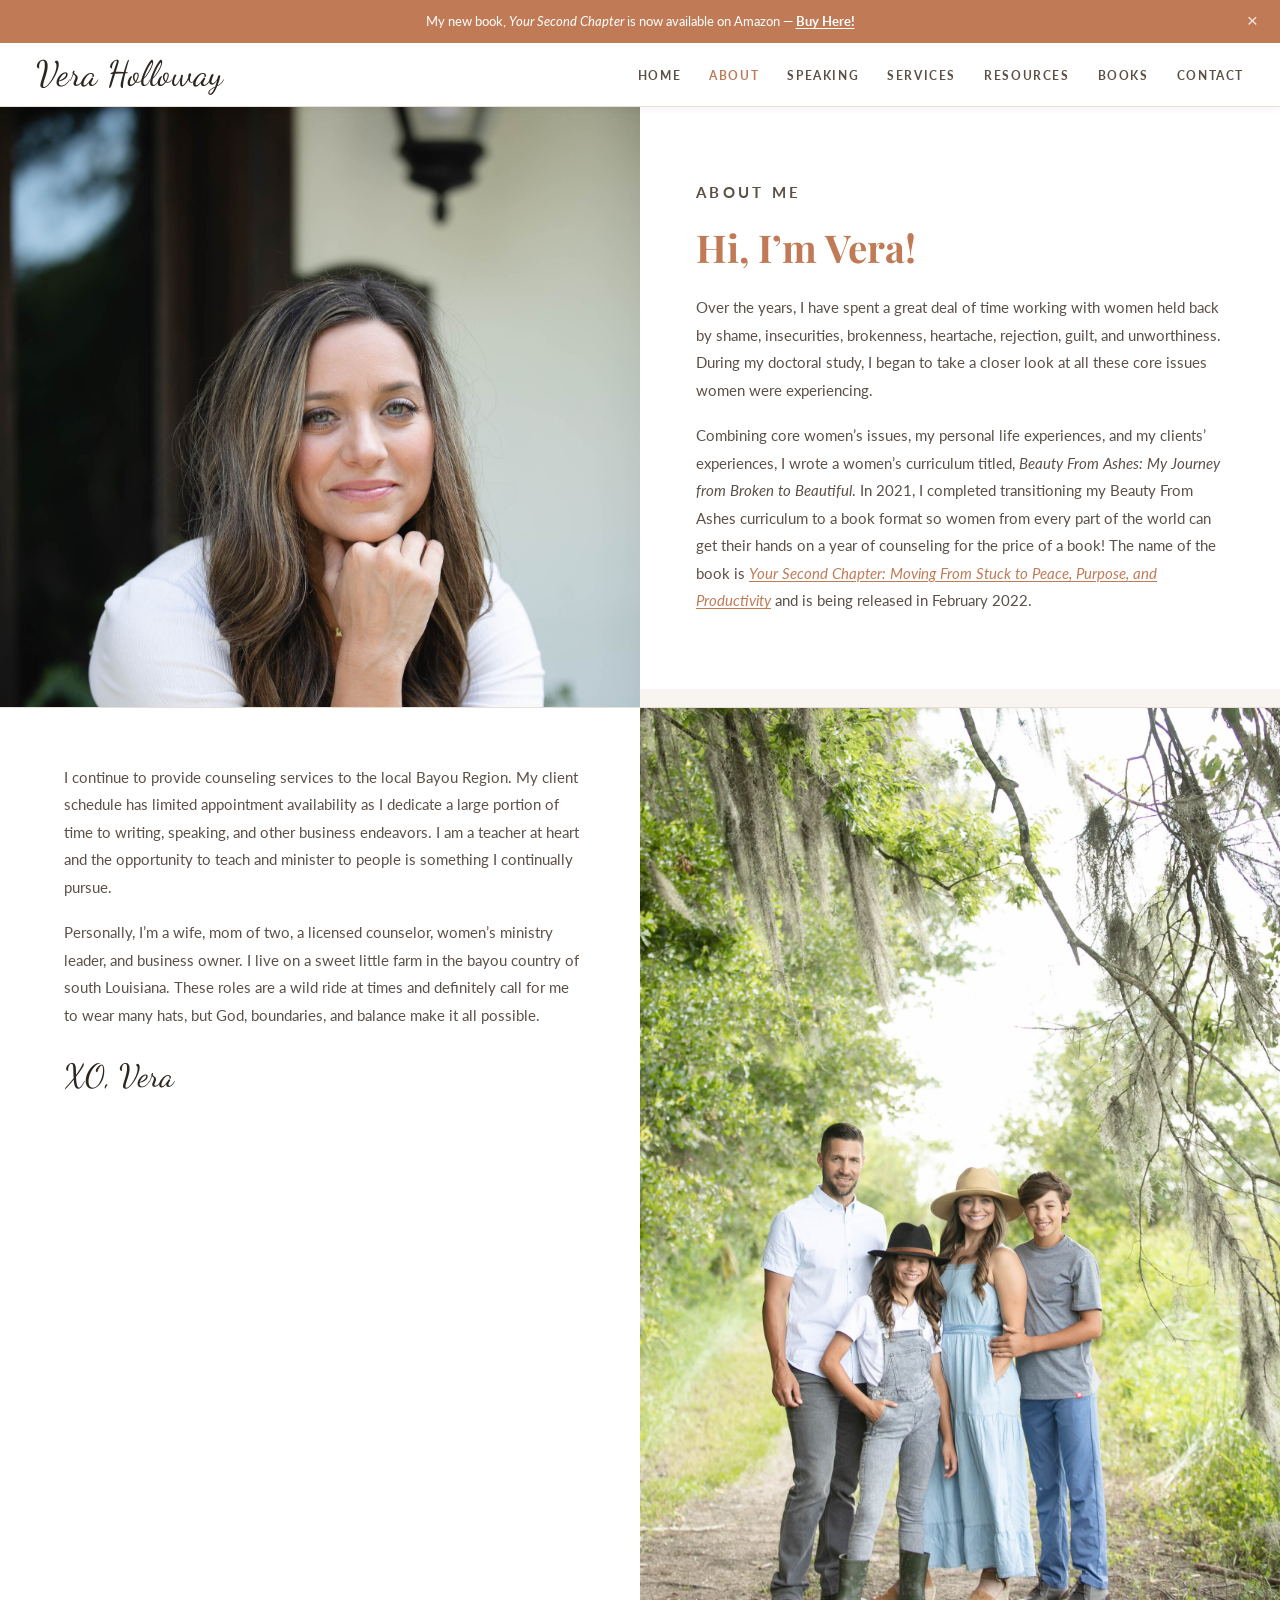
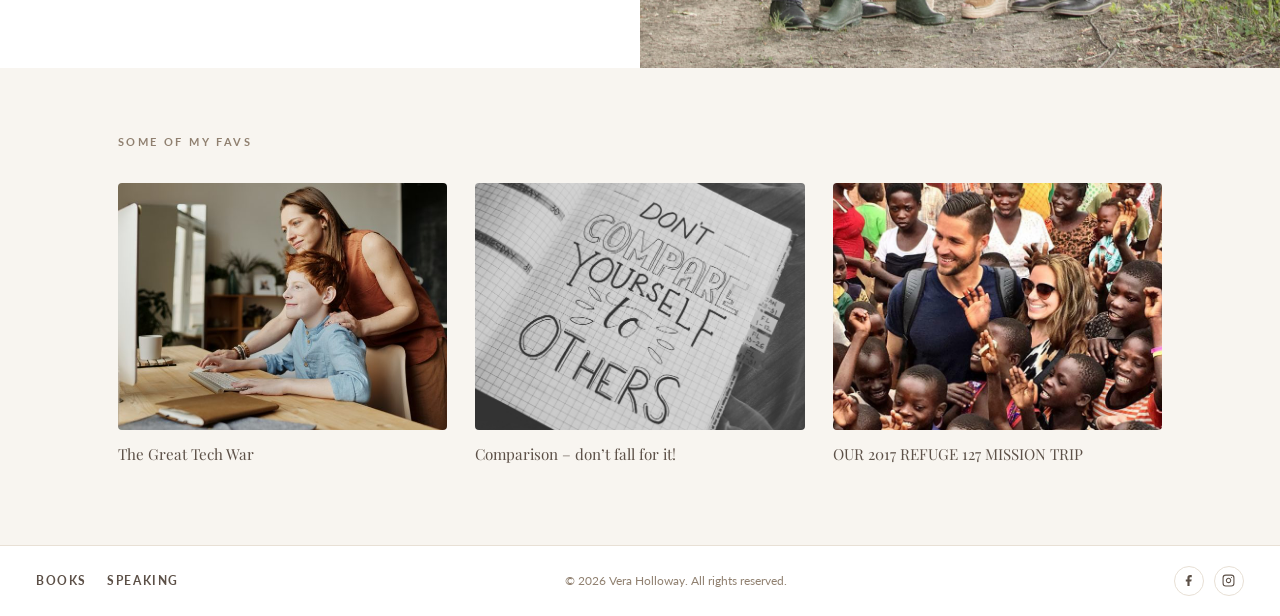
==== about.html @ 4ef3ebad "Build About page with bio sections and blog favs Co-Authored-By: Claude Sonnet 4.6 <noreply@anthropi" ====
<!DOCTYPE html>
<html lang="en">
<head>
  <meta charset="UTF-8" />
  <meta name="viewport" content="width=device-width, initial-scale=1.0" />
  <title>About — Vera Holloway</title>
  <meta name="description" content="Learn more about Vera Holloway — licensed counselor, author, speaker, and women's ministry leader based in south Louisiana." />
  <link rel="stylesheet" href="css/style.css" />
  <link rel="stylesheet" href="css/about.css" />
  <link rel="preconnect" href="https://fonts.googleapis.com" />
  <link rel="preconnect" href="https://fonts.gstatic.com" crossorigin />
  <link href="https://fonts.googleapis.com/css2?family=Dancing+Script:wght@400;700&family=Playfair+Display:ital,wght@0,400;0,700;1,400&family=Lato:wght@300;400;700&display=swap" rel="stylesheet" />
  <script defer src="/_vercel/insights/script.js"></script>
</head>
<body>

  <!-- ANNOUNCEMENT BANNER -->
  <div class="announcement-bar" id="announcementBar">
    <p>My new book, <em>Your Second Chapter</em> is now available on Amazon &mdash; <a href="https://www.amazon.com/dp/B0GM21QV7R" target="_blank" rel="noopener noreferrer">Buy Here!</a></p>
    <button class="announcement-bar__close" id="closeBar" aria-label="Close announcement">&times;</button>
  </div>

  <!-- NAV -->
  <nav class="nav" id="nav">
    <a href="index.html" class="nav__logo">Vera Holloway</a>
    <button class="nav__toggle" id="navToggle" aria-label="Toggle menu" aria-expanded="false">
      <span></span><span></span><span></span>
    </button>
    <ul class="nav__links" id="navLinks">
      <li><a href="index.html" class="nav__link">Home</a></li>
      <li><a href="about.html" class="nav__link active">About</a></li>
      <li><a href="speaking.html" class="nav__link">Speaking</a></li>
      <li><a href="services.html" class="nav__link">Services</a></li>
      <li><a href="resources.html" class="nav__link">Resources</a></li>
      <li><a href="books.html" class="nav__link">Books</a></li>
      <li><a href="contact.html" class="nav__link">Contact</a></li>
    </ul>
  </nav>

  <!-- TOP SECTION: large photo + bio intro -->
  <section class="about-top">
    <div class="about-top__photo reveal">
      <img src="images/aboutvera.jpg" alt="Vera Holloway" />
    </div>
    <div class="about-top__text reveal" style="transition-delay:0.1s;">
      <p class="about-top__label">About Me</p>
      <h1 class="about-top__heading">Hi, I&rsquo;m Vera!</h1>
      <p>Over the years, I have spent a great deal of time working with women held back by shame, insecurities, brokenness, heartache, rejection, guilt, and unworthiness. During my doctoral study, I began to take a closer look at all these core issues women were experiencing.</p>
      <p>Combining core women&rsquo;s issues, my personal life experiences, and my clients&rsquo; experiences, I wrote a women&rsquo;s curriculum titled, <em>Beauty From Ashes: My Journey from Broken to Beautiful</em>. In 2021, I completed transitioning my Beauty From Ashes curriculum to a book format so women from every part of the world can get their hands on a year of counseling for the price of a book! The name of the book is <a href="https://www.amazon.com/dp/B0GM21QV7R" target="_blank" rel="noopener noreferrer"><em>Your Second Chapter: Moving From Stuck to Peace, Purpose, and Productivity</em></a> and is being released in February 2022.</p>
    </div>
  </section>

  <!-- MIDDLE SECTION: continuation text + family photo -->
  <section class="about-mid">
    <div class="about-mid__text reveal">
      <p>I continue to provide counseling services to the local Bayou Region. My client schedule has limited appointment availability as I dedicate a large portion of time to writing, speaking, and other business endeavors. I am a teacher at heart and the opportunity to teach and minister to people is something I continually pursue.</p>
      <p>Personally, I&rsquo;m a wife, mom of two, a licensed counselor, women&rsquo;s ministry leader, and business owner. I live on a sweet little farm in the bayou country of south Louisiana. These roles are a wild ride at times and definitely call for me to wear many hats, but God, boundaries, and balance make it all possible.</p>
      <p class="about-mid__signoff">XO, Vera</p>
    </div>
    <div class="about-mid__photo reveal" style="transition-delay:0.1s;">
      <img src="images/family.jpg" alt="Vera Holloway and family" />
    </div>
  </section>

  <!-- SOME OF MY FAVS -->
  <section class="about-favs">
    <div class="container">
      <p class="about-favs__label">Some of My Favs</p>
      <div class="about-favs__grid">

        <a href="blog/the-great-tech-war.html" class="about-favs__card reveal">
          <div class="about-favs__img">
            <img src="images/blogfeature.jpg" alt="The Great Tech War" />
          </div>
          <p class="about-favs__title">The Great Tech War</p>
        </a>

        <a href="blog/comparison-dont-fall-for-it.html" class="about-favs__card reveal" style="transition-delay:0.1s;">
          <div class="about-favs__img">
            <img src="images/Comparison.jpg" alt="Comparison — don't fall for it!" />
          </div>
          <p class="about-favs__title">Comparison &ndash; don&rsquo;t fall for it!</p>
        </a>

        <a href="blog/refuge-127-mission-trip.html" class="about-favs__card reveal" style="transition-delay:0.2s;">
          <div class="about-favs__img">
            <img src="images/Refuge.jpg" alt="OUR 2017 REFUGE 127 MISSION TRIP" />
          </div>
          <p class="about-favs__title">OUR 2017 REFUGE 127 MISSION TRIP</p>
        </a>

      </div>
    </div>
  </section>

  <!-- FOOTER -->
  <footer class="footer">
    <div class="footer__links">
      <a href="books.html" class="footer__link">Books</a>
      <a href="speaking.html" class="footer__link">Speaking</a>
    </div>
    <p class="footer__center">&copy; 2026 Vera Holloway. All rights reserved.</p>
    <div class="footer__socials">
      <a href="https://www.facebook.com/vera.grabertholloway" target="_blank" rel="noopener noreferrer" class="footer__social" aria-label="Facebook">
        <svg width="13" height="13" viewBox="0 0 24 24" fill="currentColor"><path d="M18 2h-3a5 5 0 0 0-5 5v3H7v4h3v8h4v-8h3l1-4h-4V7a1 1 0 0 1 1-1h3z"/></svg>
      </a>
      <a href="https://www.instagram.com/veraholloway" target="_blank" rel="noopener noreferrer" class="footer__social" aria-label="Instagram">
        <svg width="13" height="13" viewBox="0 0 24 24" fill="none" stroke="currentColor" stroke-width="2" stroke-linecap="round" stroke-linejoin="round"><rect x="2" y="2" width="20" height="20" rx="5" ry="5"/><path d="M16 11.37A4 4 0 1 1 12.63 8 4 4 0 0 1 16 11.37z"/><line x1="17.5" y1="6.5" x2="17.51" y2="6.5"/></svg>
      </a>
    </div>
  </footer>

  <script src="js/main.js"></script>
</body>
</html>
---- css/style.css ----
/* =============================================
   VERA HOLLOWAY — Stylesheet
   ============================================= */

*, *::before, *::after { box-sizing: border-box; margin: 0; padding: 0; }

:root {
  --terracotta:      #c07b56;
  --terracotta-dark: #a5603d;
  --terracotta-light:#d4956f;
  --sage:            #7a9e8a;
  --sage-dark:       #5c8470;
  --sage-light:      #9cb8a8;
  --sage-bg:         #8aaf9d;
  --cream:           #f8f5f0;
  --cream-mid:       #f2ede6;
  --cream-deep:      #e8e0d5;
  --white:           #ffffff;
  --text:            #2d2620;
  --text-mid:        #5c5047;
  --text-light:      #908070;
  --font-script:     'Dancing Script', cursive;
  --font-serif:      'Playfair Display', Georgia, serif;
  --font-sans:       'Lato', system-ui, sans-serif;
  --ease-out:        cubic-bezier(0.16, 1, 0.3, 1);
}

html { scroll-behavior: smooth; font-size: 16px; }

body {
  background: var(--cream);
  color: var(--text);
  font-family: var(--font-sans);
  font-weight: 400;
  line-height: 1.75;
  overflow-x: hidden;
}

img { max-width: 100%; display: block; }
a { color: inherit; text-decoration: none; }
ul { list-style: none; }

.container {
  max-width: 1100px;
  margin: 0 auto;
  padding: 0 28px;
}

/* =============================================
   ANNOUNCEMENT BANNER
   ============================================= */

.announcement-bar {
  background: var(--terracotta);
  color: var(--white);
  text-align: center;
  padding: 10px 48px;
  font-size: 0.82rem;
  font-family: var(--font-sans);
  position: relative;
  z-index: 200;
}

.announcement-bar p { display: inline; }

.announcement-bar em {
  font-style: italic;
}

.announcement-bar a {
  color: var(--white);
  font-weight: 700;
  text-decoration: underline;
  text-underline-offset: 2px;
}

.announcement-bar a:hover {
  opacity: 0.85;
}

.announcement-bar__close {
  position: absolute;
  right: 16px;
  top: 50%;
  transform: translateY(-50%);
  background: none;
  border: none;
  color: var(--white);
  font-size: 1.2rem;
  cursor: pointer;
  line-height: 1;
  padding: 4px 6px;
  opacity: 0.8;
  transition: opacity 0.2s;
}

.announcement-bar__close:hover { opacity: 1; }

.announcement-bar.hidden { display: none; }

/* =============================================
   NAVIGATION
   ============================================= */

.nav {
  position: sticky;
  top: 0;
  z-index: 100;
  display: flex;
  align-items: center;
  justify-content: space-between;
  padding: 12px 36px;
  background: var(--white);
  border-bottom: 1px solid var(--cream-deep);
  box-shadow: 0 1px 8px rgba(44, 38, 32, 0.06);
}

.nav__logo {
  font-family: var(--font-script);
  font-size: 2.2rem;
  color: var(--text);
  line-height: 1.1;
  letter-spacing: 0.01em;
}

.nav__links {
  display: flex;
  align-items: center;
  gap: 28px;
}

.nav__link {
  font-family: var(--font-sans);
  font-size: 0.72rem;
  font-weight: 700;
  letter-spacing: 0.14em;
  text-transform: uppercase;
  color: var(--text-mid);
  transition: color 0.2s;
}

.nav__link:hover,
.nav__link.active {
  color: var(--terracotta);
}

.nav__toggle {
  display: none;
  flex-direction: column;
  justify-content: center;
  align-items: center;
  width: 40px;
  height: 40px;
  background: none;
  border: none;
  cursor: pointer;
  gap: 5px;
}

.nav__toggle span {
  display: block;
  width: 22px;
  height: 2px;
  background: var(--text);
  border-radius: 2px;
  transition: transform 0.3s var(--ease-out), opacity 0.3s;
  transform-origin: center;
}

.nav__toggle.open span:nth-child(1) { transform: translateY(7px) rotate(45deg); }
.nav__toggle.open span:nth-child(2) { opacity: 0; }
.nav__toggle.open span:nth-child(3) { transform: translateY(-7px) rotate(-45deg); }

/* =============================================
   BUTTONS
   ============================================= */

.btn {
  display: inline-flex;
  align-items: center;
  gap: 8px;
  padding: 12px 28px;
  border-radius: 30px;
  font-family: var(--font-sans);
  font-size: 0.78rem;
  font-weight: 700;
  letter-spacing: 0.1em;
  text-transform: uppercase;
  cursor: pointer;
  border: none;
  transition: all 0.25s var(--ease-out);
}

.btn--sage {
  background: var(--sage);
  color: var(--white);
}
.btn--sage:hover {
  background: var(--sage-dark);
  transform: translateY(-1px);
  box-shadow: 0 6px 18px rgba(122, 158, 138, 0.3);
}

.btn--terracotta {
  background: var(--terracotta);
  color: var(--white);
}
.btn--terracotta:hover {
  background: var(--terracotta-dark);
  transform: translateY(-1px);
}

.btn--outline-sage {
  background: transparent;
  color: var(--sage-dark);
  border: 1.5px solid var(--sage);
}
.btn--outline-sage:hover {
  background: var(--sage);
  color: var(--white);
}

.btn--outline-white {
  background: transparent;
  color: var(--white);
  border: 1.5px solid rgba(255,255,255,0.7);
}
.btn--outline-white:hover {
  background: rgba(255,255,255,0.15);
}

/* =============================================
   HERO — BOOK FEATURE
   ============================================= */

.hero {
  background: var(--cream-mid);
  min-height: 480px;
  position: relative;
  overflow: hidden;
  display: flex;
  align-items: stretch;
}

.hero__photo {
  position: absolute;
  inset: 0;
  background:
    /* placeholder gradient — replace with: background-image: url('images/vera-hero.jpg') */
    linear-gradient(105deg, rgba(248,245,240,0) 40%, rgba(248,245,240,0.92) 65%),
    linear-gradient(135deg, #d4c5b0 0%, #c4b49a 50%, #b8a48a 100%);
  background-size: cover;
  background-position: center left;
}

.hero__photo img {
  position: absolute;
  inset: 0;
  width: 100%;
  height: 100%;
  object-fit: cover;
  object-position: center left;
}

.hero__overlay {
  position: absolute;
  inset: 0;
  background: linear-gradient(105deg, transparent 35%, rgba(248,245,240,0.9) 60%, rgba(248,245,240,0.97) 75%);
}

.hero__content {
  position: relative;
  z-index: 1;
  margin-left: auto;
  width: 100%;
  max-width: 1100px;
  padding: 0 28px;
  display: flex;
  justify-content: flex-end;
  align-items: center;
  min-height: 480px;
}

.hero__text {
  max-width: 400px;
  padding: 56px 0;
  text-align: right;
}

.hero__available {
  font-family: var(--font-sans);
  font-size: 0.8rem;
  font-weight: 700;
  letter-spacing: 0.16em;
  text-transform: uppercase;
  color: var(--terracotta);
  margin-bottom: 8px;
}

.hero__book-title {
  font-family: var(--font-serif);
  font-size: 1rem;
  font-weight: 700;
  letter-spacing: 0.18em;
  text-transform: uppercase;
  color: var(--sage-dark);
  margin-bottom: 4px;
  line-height: 1.4;
}

.hero__book-subtitle {
  font-family: var(--font-sans);
  font-size: 0.68rem;
  font-weight: 700;
  letter-spacing: 0.14em;
  text-transform: uppercase;
  color: var(--sage);
  margin-bottom: 20px;
}

.hero__book-desc {
  font-size: 0.95rem;
  color: var(--text-mid);
  line-height: 1.75;
  margin-bottom: 28px;
}

/* =============================================
   I'M VERA SECTION
   ============================================= */

.about-intro {
  padding: 80px 0;
  background: var(--white);
}

.about-intro__inner {
  display: grid;
  grid-template-columns: 1fr 1fr;
  gap: 64px;
  align-items: center;
}

.about-intro__eyebrow {
  font-family: var(--font-sans);
  font-size: 0.72rem;
  font-weight: 700;
  letter-spacing: 0.2em;
  text-transform: uppercase;
  color: var(--terracotta);
  margin-bottom: 4px;
}

.about-intro__heading {
  font-family: var(--font-script);
  font-size: 3.6rem;
  color: var(--text);
  line-height: 1.1;
  margin-bottom: 20px;
}

.about-intro__body {
  font-size: 0.95rem;
  color: var(--text-mid);
  line-height: 1.8;
  margin-bottom: 28px;
}

.about-intro__photo {
  border-radius: 4px;
  overflow: hidden;
  aspect-ratio: 4/5;
  background: linear-gradient(145deg, #d4c5b0, #c4b49a);
  /* Replace background with: background-image: url('images/vera-about.jpg'); background-size: cover; */
  display: flex;
  align-items: center;
  justify-content: center;
}

.about-intro__photo img {
  width: 100%;
  height: 100%;
  object-fit: cover;
}

.photo-placeholder {
  font-family: var(--font-script);
  font-size: 1.4rem;
  color: rgba(44,38,32,0.25);
  text-align: center;
  padding: 20px;
}

/* =============================================
   LET'S WORK TOGETHER
   ============================================= */

.work-together {
  padding: 80px 0;
  background: var(--cream);
}

.work-together__label {
  text-align: center;
  font-family: var(--font-sans);
  font-size: 0.72rem;
  font-weight: 700;
  letter-spacing: 0.22em;
  text-transform: uppercase;
  color: var(--sage-dark);
  margin-bottom: 48px;
}

.work-grid {
  display: grid;
  grid-template-columns: repeat(3, 1fr);
  gap: 36px;
}

.work-card {
  text-align: center;
}

.work-card__photo {
  aspect-ratio: 4/3;
  border-radius: 4px;
  overflow: hidden;
  margin-bottom: 20px;
  background: linear-gradient(145deg, #d4c5b0, #bfaa92);
  /* Each card: replace with background-image: url('images/work-[name].jpg'); */
  display: flex;
  align-items: center;
  justify-content: center;
}

.work-card__photo img {
  width: 100%;
  height: 100%;
  object-fit: cover;
}

.work-card__title {
  font-family: var(--font-serif);
  font-size: 1.3rem;
  font-style: italic;
  color: var(--terracotta);
  margin-bottom: 12px;
}

.work-card__body {
  font-size: 0.88rem;
  color: var(--text-mid);
  line-height: 1.75;
  margin-bottom: 20px;
  max-width: 280px;
  margin-left: auto;
  margin-right: auto;
}

.work-card__link {
  display: inline-block;
  font-family: var(--font-sans);
  font-size: 0.72rem;
  font-weight: 700;
  letter-spacing: 0.14em;
  text-transform: uppercase;
  color: var(--sage-dark);
  border-bottom: 1.5px solid var(--sage);
  padding-bottom: 2px;
  transition: color 0.2s, border-color 0.2s;
}

.work-card__link:hover {
  color: var(--terracotta);
  border-color: var(--terracotta);
}

/* =============================================
   EMAIL SIGNUP
   ============================================= */

.email-signup {
  background: var(--sage-bg);
  padding: 72px 0;
}

.email-signup__inner {
  display: grid;
  grid-template-columns: 1fr 1fr;
  gap: 60px;
  align-items: center;
}

.email-signup__heading {
  font-family: var(--font-script);
  font-size: 2.6rem;
  color: var(--white);
  line-height: 1.2;
  margin-bottom: 8px;
}

.email-signup__label {
  font-family: var(--font-sans);
  font-size: 0.68rem;
  font-weight: 700;
  letter-spacing: 0.2em;
  text-transform: uppercase;
  color: rgba(255,255,255,0.75);
  margin-bottom: 12px;
}

.email-signup__body {
  font-size: 0.88rem;
  color: rgba(255,255,255,0.85);
  line-height: 1.7;
}

.email-signup__form {
  display: flex;
  flex-direction: column;
  gap: 12px;
}

.email-signup__input {
  width: 100%;
  padding: 14px 18px;
  border: none;
  border-radius: 4px;
  font-family: var(--font-sans);
  font-size: 0.9rem;
  color: var(--text);
  background: var(--white);
  outline: none;
}

.email-signup__input::placeholder {
  color: var(--text-light);
}

.email-signup__submit {
  background: var(--white);
  color: var(--sage-dark);
  border: none;
  padding: 14px 28px;
  border-radius: 4px;
  font-family: var(--font-sans);
  font-size: 0.78rem;
  font-weight: 700;
  letter-spacing: 0.14em;
  text-transform: uppercase;
  cursor: pointer;
  transition: background 0.2s, color 0.2s;
  align-self: flex-start;
}

.email-signup__submit:hover {
  background: var(--cream);
}

.email-signup__ck {
  font-size: 0.72rem;
  color: rgba(255,255,255,0.6);
  display: flex;
  align-items: center;
  gap: 5px;
  margin-top: 4px;
}

/* =============================================
   BLOG SECTION
   ============================================= */

.blog-section {
  padding: 80px 0;
  background: var(--white);
}

.blog-section__layout {
  display: grid;
  grid-template-columns: 1fr 320px;
  gap: 56px;
  align-items: start;
}

.blog-section__label {
  font-family: var(--font-sans);
  font-size: 0.7rem;
  font-weight: 700;
  letter-spacing: 0.22em;
  text-transform: uppercase;
  color: var(--sage-dark);
  margin-bottom: 28px;
}

.blog-featured {
  margin-bottom: 36px;
}

.blog-featured__image {
  aspect-ratio: 16/7;
  border-radius: 4px;
  overflow: hidden;
  background: linear-gradient(145deg, #d0c0a8, #baa890);
  margin-bottom: 20px;
  display: flex;
  align-items: center;
  justify-content: center;
}

.blog-featured__image img {
  width: 100%;
  height: 100%;
  object-fit: cover;
}

.blog-featured__title {
  font-family: var(--font-serif);
  font-size: 1.3rem;
  font-weight: 700;
  color: var(--text);
  margin-bottom: 10px;
  line-height: 1.35;
}

.blog-featured__excerpt {
  font-size: 0.9rem;
  color: var(--text-mid);
  line-height: 1.75;
  margin-bottom: 14px;
}

.blog-featured__more {
  font-family: var(--font-sans);
  font-size: 0.72rem;
  font-weight: 700;
  letter-spacing: 0.12em;
  text-transform: uppercase;
  color: var(--terracotta);
  transition: opacity 0.2s;
}
.blog-featured__more:hover { opacity: 0.75; }

.blog-small-grid {
  display: grid;
  grid-template-columns: 1fr 1fr;
  gap: 24px;
}

.blog-small-card__image {
  aspect-ratio: 4/3;
  border-radius: 4px;
  overflow: hidden;
  background: linear-gradient(145deg, #d0c0a8, #baa890);
  margin-bottom: 12px;
  display: flex;
  align-items: center;
  justify-content: center;
}

.blog-small-card__image img {
  width: 100%;
  height: 100%;
  object-fit: cover;
}

.blog-small-card__title {
  font-family: var(--font-sans);
  font-size: 0.88rem;
  font-weight: 700;
  color: var(--text);
  line-height: 1.45;
  margin-bottom: 8px;
}

.blog-small-card__more {
  font-size: 0.72rem;
  font-weight: 700;
  letter-spacing: 0.1em;
  text-transform: uppercase;
  color: var(--terracotta);
}
.blog-small-card__more:hover { opacity: 0.75; }

.btn--more-blog {
  display: inline-block;
  padding: 14px 40px;
  border: 1.5px solid var(--sage);
  border-radius: 2px;
  font-family: var(--font-sans);
  font-size: 0.72rem;
  font-weight: 700;
  letter-spacing: 0.2em;
  text-transform: uppercase;
  color: var(--sage-dark);
  transition: background 0.2s, color 0.2s;
}
.btn--more-blog:hover {
  background: var(--sage);
  color: var(--white);
}

/* Sidebar */
.blog-sidebar__hey {
  margin-bottom: 36px;
}

.blog-sidebar__photo {
  width: 100%;
  aspect-ratio: 1;
  border-radius: 4px;
  overflow: hidden;
  background: linear-gradient(145deg, #d4c5b0, #c4b49a);
  margin-bottom: 16px;
  display: flex;
  align-items: center;
  justify-content: center;
}

.blog-sidebar__photo img {
  width: 100%;
  height: 100%;
  object-fit: cover;
}

.blog-sidebar__name {
  font-family: var(--font-script);
  font-size: 1.8rem;
  color: var(--text);
  margin-bottom: 8px;
}

.blog-sidebar__bio {
  font-size: 0.85rem;
  color: var(--text-mid);
  line-height: 1.75;
}

.blog-sidebar__connect {
  border-top: 1px solid var(--cream-deep);
  padding-top: 24px;
}

.blog-sidebar__connect-label {
  font-family: var(--font-sans);
  font-size: 0.7rem;
  font-weight: 700;
  letter-spacing: 0.18em;
  text-transform: uppercase;
  color: var(--text-mid);
  margin-bottom: 14px;
}

.blog-sidebar__socials {
  display: flex;
  gap: 10px;
}

.blog-sidebar__social {
  width: 38px;
  height: 38px;
  border-radius: 50%;
  background: var(--terracotta);
  color: var(--white);
  display: flex;
  align-items: center;
  justify-content: center;
  font-size: 0.85rem;
  transition: background 0.2s, transform 0.2s;
}

.blog-sidebar__social:hover {
  background: var(--terracotta-dark);
  transform: translateY(-2px);
}

/* =============================================
   FOOTER
   ============================================= */

.footer {
  background: var(--white);
  border-top: 1px solid var(--cream-deep);
  padding: 20px 36px;
  display: flex;
  align-items: center;
  justify-content: space-between;
  flex-wrap: wrap;
  gap: 12px;
}

.footer__links {
  display: flex;
  gap: 20px;
}

.footer__link {
  font-family: var(--font-sans);
  font-size: 0.72rem;
  font-weight: 700;
  letter-spacing: 0.14em;
  text-transform: uppercase;
  color: var(--text-mid);
  transition: color 0.2s;
}

.footer__link:hover { color: var(--terracotta); }

.footer__center {
  font-size: 0.75rem;
  color: var(--text-light);
}

.footer__socials {
  display: flex;
  gap: 10px;
}

.footer__social {
  width: 30px;
  height: 30px;
  border-radius: 50%;
  border: 1.5px solid var(--cream-deep);
  display: flex;
  align-items: center;
  justify-content: center;
  color: var(--text-mid);
  font-size: 0.75rem;
  transition: border-color 0.2s, color 0.2s;
}

.footer__social:hover {
  border-color: var(--terracotta);
  color: var(--terracotta);
}

/* =============================================
   MOBILE RESPONSIVE
   ============================================= */

@media (max-width: 900px) {
  .nav__links { display: none; }
  .nav__toggle { display: flex; }

  .nav__links.open {
    display: flex;
    flex-direction: column;
    position: fixed;
    top: 0;
    left: 0;
    right: 0;
    bottom: 0;
    background: var(--white);
    padding: 80px 36px 36px;
    gap: 24px;
    z-index: 99;
    align-items: flex-start;
    justify-content: center;
  }

  .nav__link { font-size: 1rem; }

  .hero__text { text-align: left; max-width: 100%; }
  .hero__content { justify-content: flex-start; }
  .hero__overlay {
    background: linear-gradient(to bottom, rgba(248,245,240,0.5) 0%, rgba(248,245,240,0.95) 50%);
  }

  .about-intro__inner { grid-template-columns: 1fr; gap: 36px; }
  .about-intro__photo { order: -1; aspect-ratio: 3/2; }

  .work-grid { grid-template-columns: 1fr; max-width: 400px; margin: 0 auto; }

  .email-signup__inner { grid-template-columns: 1fr; gap: 32px; }

  .blog-section__layout { grid-template-columns: 1fr; }
  .blog-small-grid { grid-template-columns: 1fr; }
}

@media (max-width: 600px) {
  .nav { padding: 12px 20px; }
  .nav__logo { font-size: 1.8rem; }

  .footer {
    flex-direction: column;
    align-items: center;
    text-align: center;
    gap: 14px;
  }

  .announcement-bar { font-size: 0.75rem; padding: 10px 40px; }
}

/* =============================================
   CONTACT MODAL
   ============================================= */

.modal-overlay {
  display: none;
  position: fixed;
  inset: 0;
  background: rgba(44, 38, 32, 0.55);
  z-index: 500;
  align-items: center;
  justify-content: center;
  padding: 20px;
}

.modal-overlay.open {
  display: flex;
}

.modal {
  background: var(--white);
  border-radius: 8px;
  padding: 48px 44px;
  width: 100%;
  max-width: 480px;
  position: relative;
  box-shadow: 0 24px 64px rgba(44, 38, 32, 0.2);
}

.modal__close {
  position: absolute;
  top: 16px;
  right: 18px;
  background: none;
  border: none;
  font-size: 1.5rem;
  color: var(--text-light);
  cursor: pointer;
  line-height: 1;
  padding: 4px 6px;
  transition: color 0.2s;
}
.modal__close:hover { color: var(--text); }

.modal__heading {
  font-family: var(--font-script);
  font-size: 2.2rem;
  color: var(--text);
  margin-bottom: 6px;
}

.modal__sub {
  font-size: 0.88rem;
  color: var(--text-light);
  margin-bottom: 28px;
}

.modal__form {
  display: flex;
  flex-direction: column;
  gap: 16px;
}

.modal__field {
  display: flex;
  flex-direction: column;
  gap: 5px;
}

.modal__field label {
  font-size: 0.75rem;
  font-weight: 700;
  letter-spacing: 0.1em;
  text-transform: uppercase;
  color: var(--text-mid);
}

.modal__field input,
.modal__field textarea {
  padding: 11px 14px;
  border: 1.5px solid var(--cream-deep);
  border-radius: 4px;
  font-family: var(--font-sans);
  font-size: 0.9rem;
  color: var(--text);
  background: var(--cream);
  outline: none;
  transition: border-color 0.2s;
  resize: vertical;
}

.modal__field input:focus,
.modal__field textarea:focus {
  border-color: var(--sage);
}

.modal__field input::placeholder,
.modal__field textarea::placeholder {
  color: var(--text-light);
}

.modal__submit {
  background: var(--sage);
  color: var(--white);
  border: none;
  padding: 13px 28px;
  border-radius: 30px;
  font-family: var(--font-sans);
  font-size: 0.78rem;
  font-weight: 700;
  letter-spacing: 0.12em;
  text-transform: uppercase;
  cursor: pointer;
  transition: background 0.2s, transform 0.2s;
  align-self: flex-start;
  margin-top: 4px;
}
.modal__submit:hover {
  background: var(--sage-dark);
  transform: translateY(-1px);
}

@media (max-width: 600px) {
  .modal { padding: 36px 24px; }
}

/* =============================================
   SCROLL REVEAL
   ============================================= */

.reveal {
  opacity: 0;
  transform: translateY(24px);
  transition: opacity 0.65s var(--ease-out), transform 0.65s var(--ease-out);
}

.reveal.visible {
  opacity: 1;
  transform: translateY(0);
}
---- css/about.css ----
/* =============================================
   ABOUT PAGE
   ============================================= */

/* --- Top Section --- */

.about-top {
  display: grid;
  grid-template-columns: 1fr 1fr;
  min-height: 520px;
  align-items: start;
}

.about-top__photo {
  overflow: hidden;
  max-height: 600px;
}

.about-top__photo img {
  width: 100%;
  height: 100%;
  object-fit: cover;
  object-position: top;
  display: block;
}

.about-top__text {
  padding: 72px 56px 56px;
  background: var(--white);
}

.about-top__label {
  font-family: var(--font-sans);
  font-size: 0.68rem;
  font-weight: 700;
  letter-spacing: 0.22em;
  text-transform: uppercase;
  color: var(--text-light);
  margin-bottom: 12px;
}

.about-top__heading {
  font-family: var(--font-serif);
  font-size: clamp(1.8rem, 3vw, 2.4rem);
  font-weight: 700;
  color: var(--terracotta);
  margin-bottom: 24px;
  line-height: 1.2;
}

.about-top__text p {
  font-size: 0.93rem;
  color: var(--text-mid);
  line-height: 1.85;
  margin-bottom: 18px;
}

.about-top__text a {
  color: var(--terracotta);
  text-decoration: underline;
  text-underline-offset: 2px;
}

/* --- Middle Section --- */

.about-mid {
  display: grid;
  grid-template-columns: 1fr 1fr;
  align-items: start;
  background: var(--white);
  border-top: 1px solid var(--cream-deep);
}

.about-mid__text {
  padding: 56px 56px 56px 64px;
}

.about-mid__text p {
  font-size: 0.93rem;
  color: var(--text-mid);
  line-height: 1.85;
  margin-bottom: 18px;
}

.about-mid__signoff {
  font-family: var(--font-script) !important;
  font-size: 2rem !important;
  color: var(--text) !important;
  margin-top: 12px !important;
  margin-bottom: 0 !important;
}

.about-mid__photo {
  overflow: hidden;
}

.about-mid__photo img {
  width: 100%;
  height: 100%;
  object-fit: cover;
  display: block;
}

/* --- Some of My Favs --- */

.about-favs {
  background: var(--cream);
  padding: 64px 0 80px;
}

.about-favs__label {
  font-family: var(--font-sans);
  font-size: 0.68rem;
  font-weight: 700;
  letter-spacing: 0.22em;
  text-transform: uppercase;
  color: var(--text-light);
  margin-bottom: 32px;
}

.about-favs__grid {
  display: grid;
  grid-template-columns: repeat(3, 1fr);
  gap: 28px;
}

.about-favs__card {
  display: block;
  text-decoration: none;
  transition: opacity 0.2s;
}

.about-favs__card:hover {
  opacity: 0.8;
}

.about-favs__img {
  border-radius: 4px;
  overflow: hidden;
  margin-bottom: 14px;
  aspect-ratio: 4 / 3;
}

.about-favs__img img {
  width: 100%;
  height: 100%;
  object-fit: cover;
  display: block;
}

.about-favs__title {
  font-family: var(--font-serif);
  font-size: 0.95rem;
  color: var(--text-mid);
  line-height: 1.4;
}

/* --- Responsive --- */

@media (max-width: 768px) {
  .about-top,
  .about-mid {
    grid-template-columns: 1fr;
  }

  .about-top__text {
    padding: 40px 24px;
  }

  .about-mid__text {
    padding: 40px 24px;
    order: 2;
  }

  .about-mid__photo {
    order: 1;
    max-height: 340px;
  }

  .about-favs__grid {
    grid-template-columns: 1fr;
  }
}
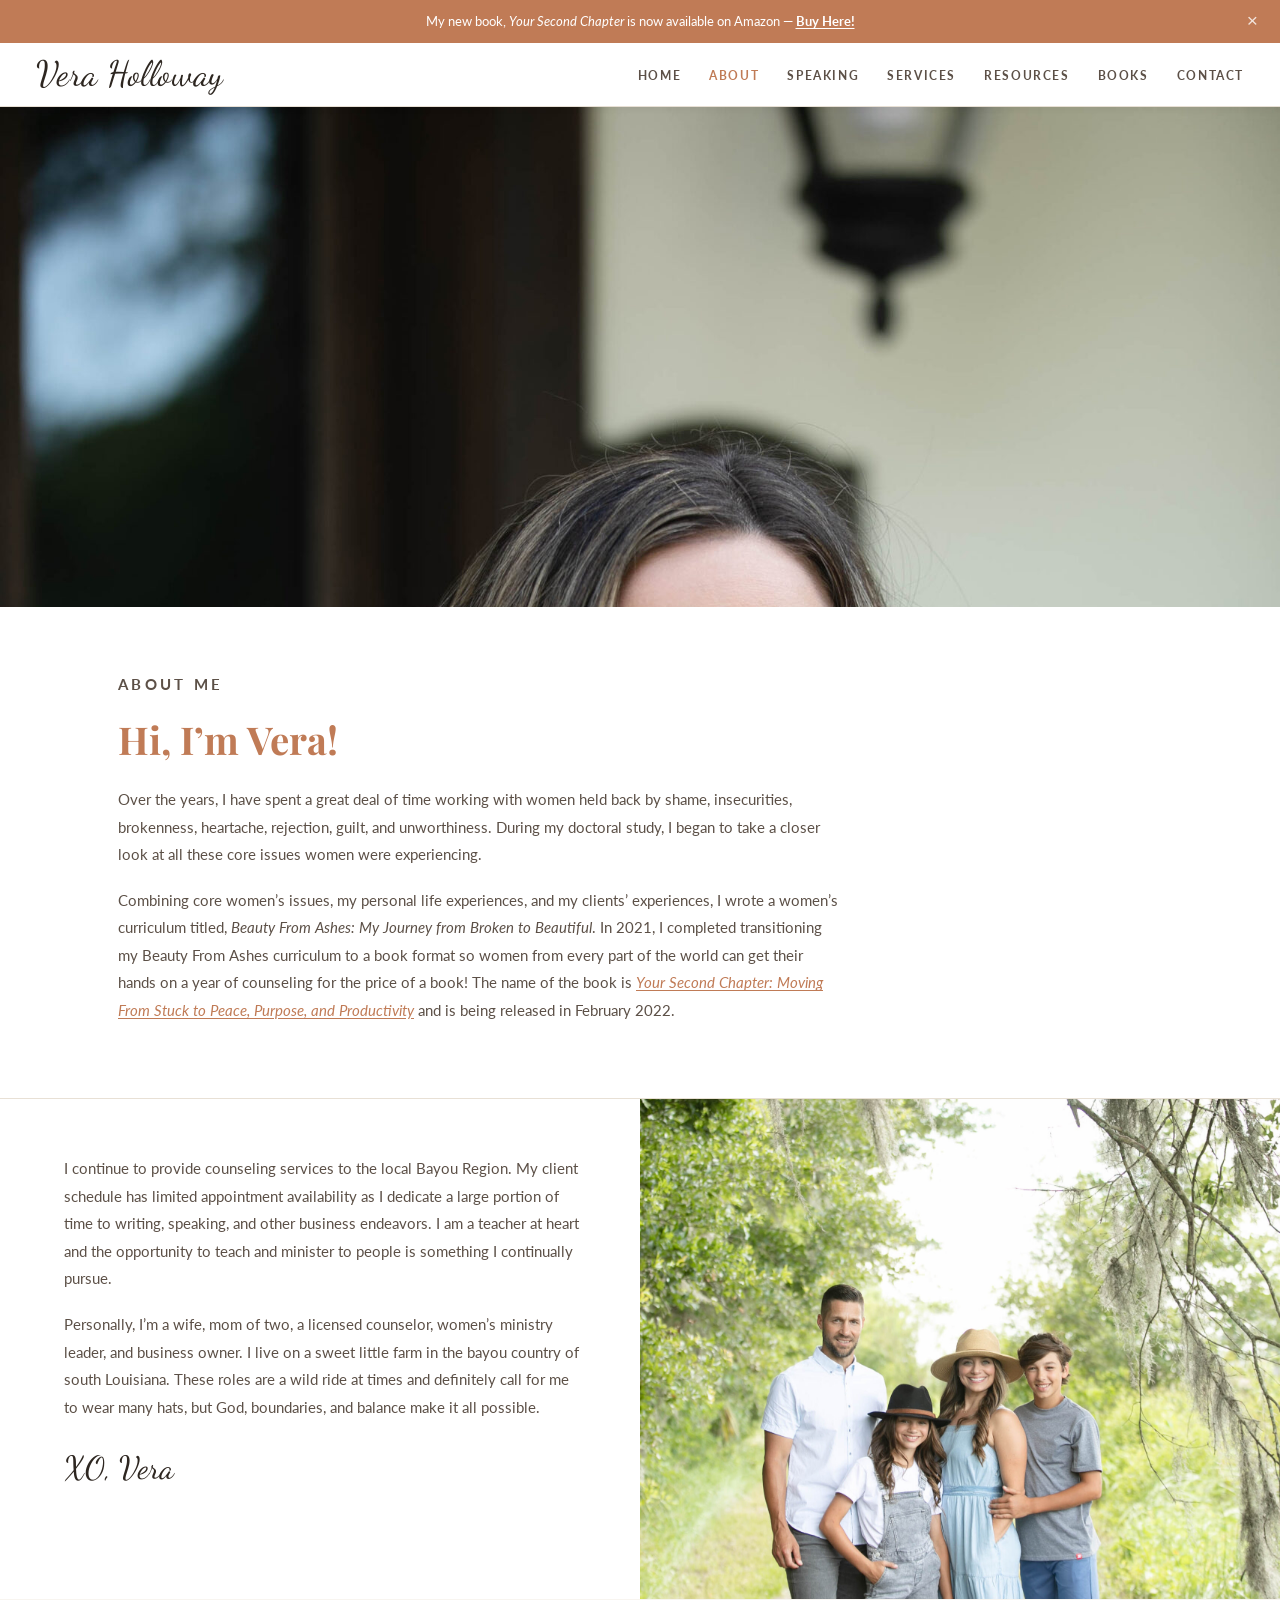
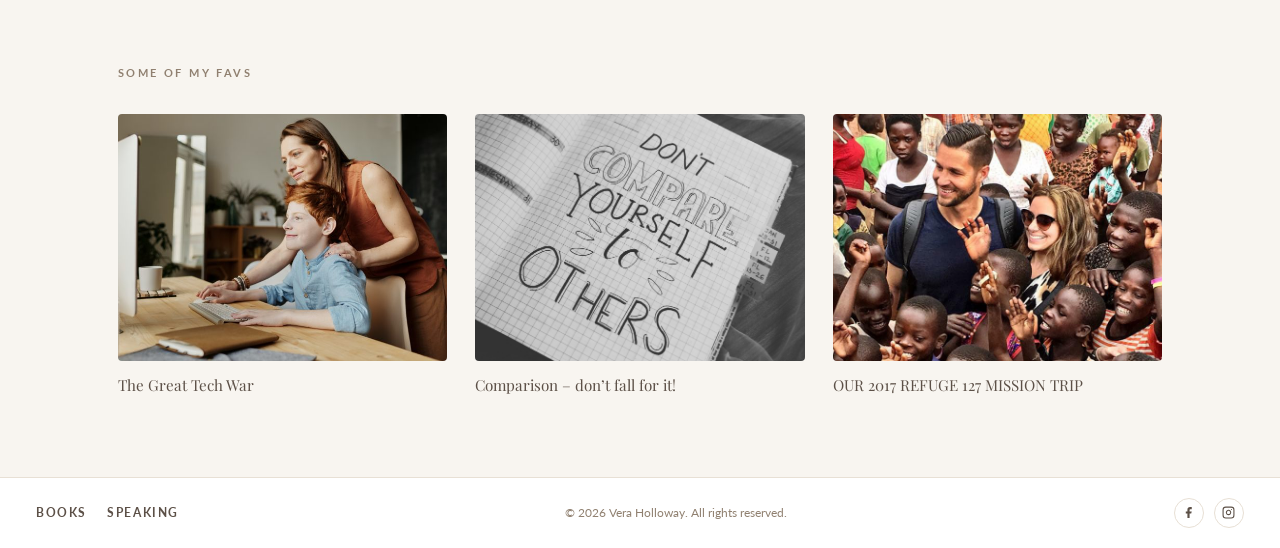
==== commit f8038779: "Redesign about page top: full-width hero photo + centered bio below Co-Authored-By: Claude Sonnet 4." ====
--- a/about.html
+++ b/about.html
@@ -38,15 +38,20 @@
   </nav>
 
   <!-- TOP SECTION: large photo + bio intro -->
+  <!-- HERO PHOTO -->
+  <div class="about-hero">
+    <img src="images/aboutvera.jpg" alt="Vera Holloway" />
+  </div>
+
+  <!-- BIO INTRO -->
   <section class="about-top">
-    <div class="about-top__photo reveal">
-      <img src="images/aboutvera.jpg" alt="Vera Holloway" />
-    </div>
-    <div class="about-top__text reveal" style="transition-delay:0.1s;">
-      <p class="about-top__label">About Me</p>
-      <h1 class="about-top__heading">Hi, I&rsquo;m Vera!</h1>
-      <p>Over the years, I have spent a great deal of time working with women held back by shame, insecurities, brokenness, heartache, rejection, guilt, and unworthiness. During my doctoral study, I began to take a closer look at all these core issues women were experiencing.</p>
-      <p>Combining core women&rsquo;s issues, my personal life experiences, and my clients&rsquo; experiences, I wrote a women&rsquo;s curriculum titled, <em>Beauty From Ashes: My Journey from Broken to Beautiful</em>. In 2021, I completed transitioning my Beauty From Ashes curriculum to a book format so women from every part of the world can get their hands on a year of counseling for the price of a book! The name of the book is <a href="https://www.amazon.com/dp/B0GM21QV7R" target="_blank" rel="noopener noreferrer"><em>Your Second Chapter: Moving From Stuck to Peace, Purpose, and Productivity</em></a> and is being released in February 2022.</p>
+    <div class="container">
+      <div class="about-top__text reveal">
+        <p class="about-top__label">About Me</p>
+        <h1 class="about-top__heading">Hi, I&rsquo;m Vera!</h1>
+        <p>Over the years, I have spent a great deal of time working with women held back by shame, insecurities, brokenness, heartache, rejection, guilt, and unworthiness. During my doctoral study, I began to take a closer look at all these core issues women were experiencing.</p>
+        <p>Combining core women&rsquo;s issues, my personal life experiences, and my clients&rsquo; experiences, I wrote a women&rsquo;s curriculum titled, <em>Beauty From Ashes: My Journey from Broken to Beautiful</em>. In 2021, I completed transitioning my Beauty From Ashes curriculum to a book format so women from every part of the world can get their hands on a year of counseling for the price of a book! The name of the book is <a href="https://www.amazon.com/dp/B0GM21QV7R" target="_blank" rel="noopener noreferrer"><em>Your Second Chapter: Moving From Stuck to Peace, Purpose, and Productivity</em></a> and is being released in February 2022.</p>
+      </div>
     </div>
   </section>
 
--- a/css/about.css
+++ b/css/about.css
@@ -2,21 +2,15 @@
    ABOUT PAGE
    ============================================= */
 
-/* --- Top Section --- */
+/* --- Hero Photo --- */
 
-.about-top {
-  display: grid;
-  grid-template-columns: 1fr 1fr;
-  min-height: 520px;
-  align-items: start;
+.about-hero {
+  width: 100%;
+  height: 500px;
+  overflow: hidden;
 }
 
-.about-top__photo {
-  overflow: hidden;
-  max-height: 600px;
-}
-
-.about-top__photo img {
+.about-hero img {
   width: 100%;
   height: 100%;
   object-fit: cover;
@@ -24,9 +18,15 @@
   display: block;
 }
 
+/* --- Bio Intro --- */
+
+.about-top {
+  background: var(--white);
+  padding: 64px 0 56px;
+}
+
 .about-top__text {
-  padding: 72px 56px 56px;
-  background: var(--white);
+  max-width: 720px;
 }
 
 .about-top__label {
@@ -92,12 +92,15 @@
 
 .about-mid__photo {
   overflow: hidden;
+  display: flex;
+  align-items: flex-start;
 }
 
 .about-mid__photo img {
   width: 100%;
-  height: 100%;
+  max-height: 500px;
   object-fit: cover;
+  object-position: center;
   display: block;
 }
 
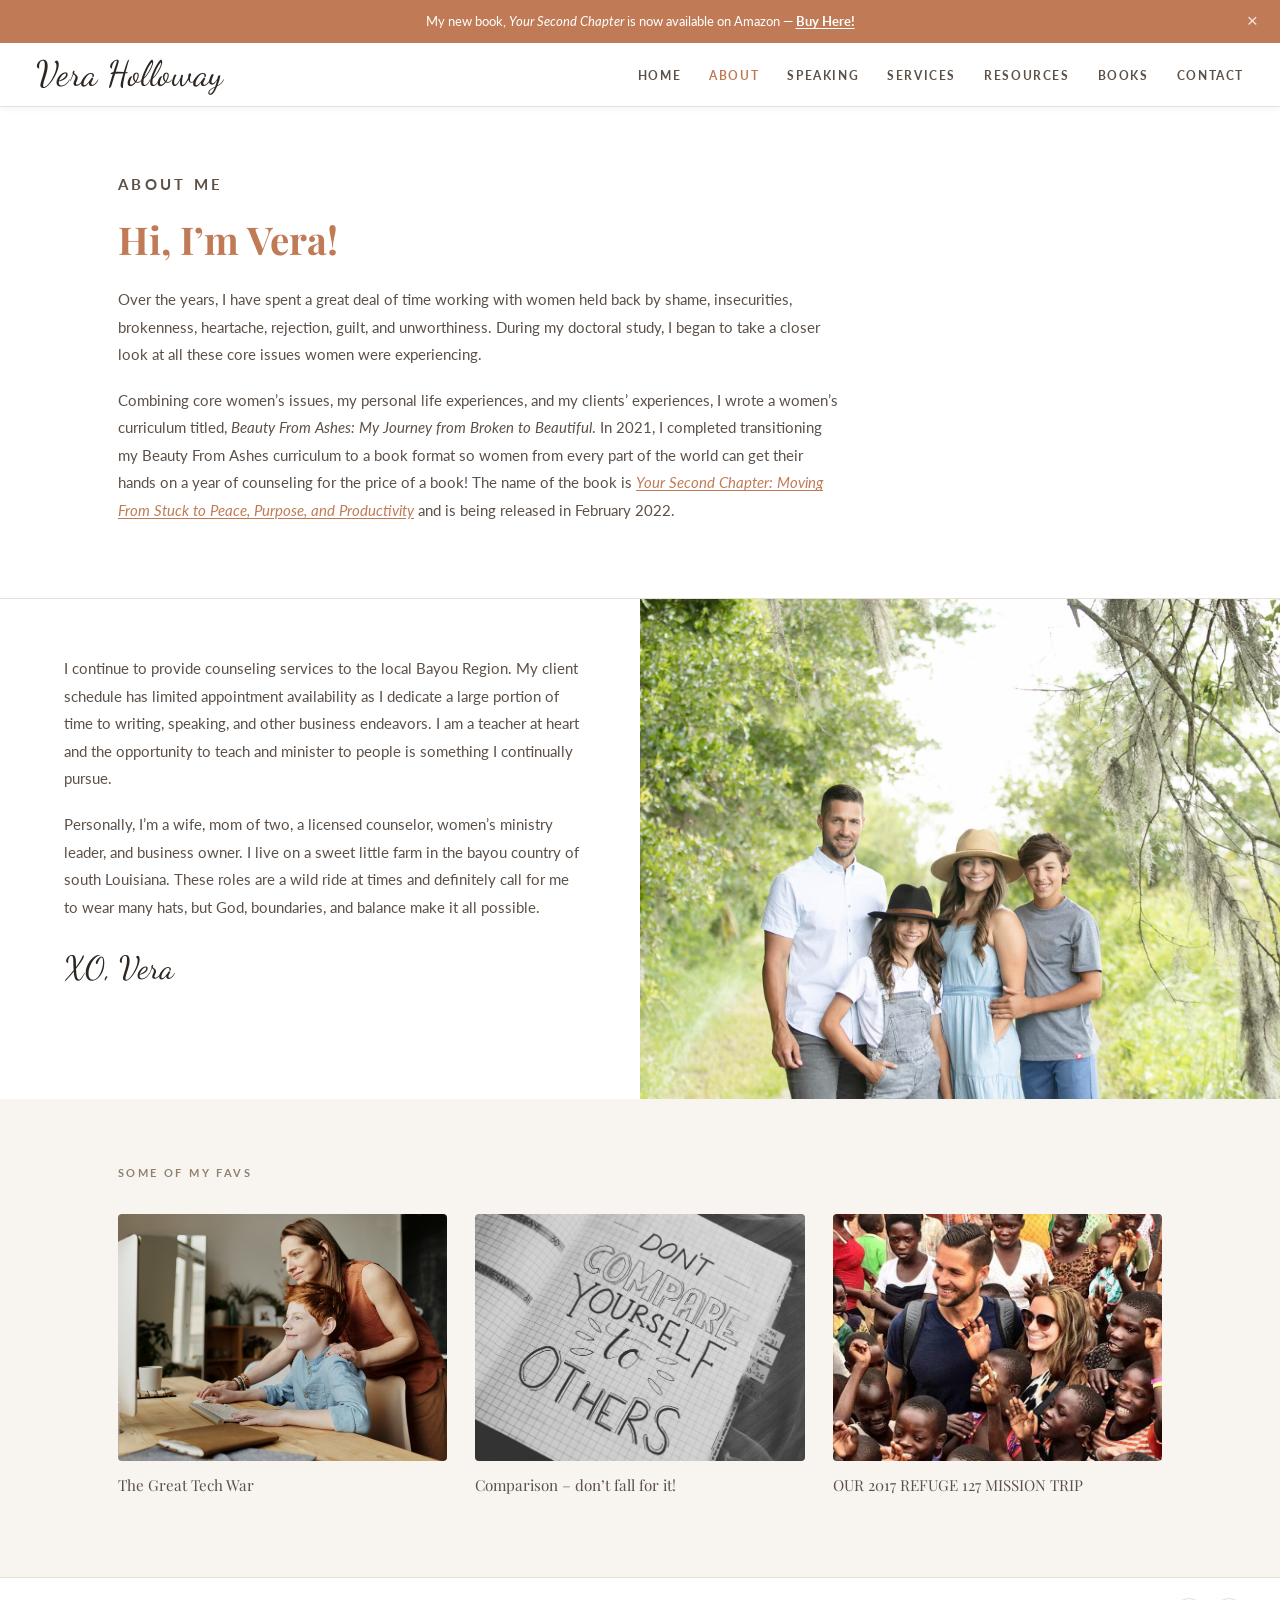
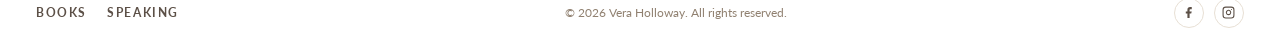
==== commit b561c7bd: "Remove aboutvera hero image from about page Co-Authored-By: Claude Sonnet 4.6 <noreply@anthropic.com" ====
--- a/about.html
+++ b/about.html
@@ -38,11 +38,6 @@
   </nav>
 
   <!-- TOP SECTION: large photo + bio intro -->
-  <!-- HERO PHOTO -->
-  <div class="about-hero">
-    <img src="images/aboutvera.jpg" alt="Vera Holloway" />
-  </div>
-
   <!-- BIO INTRO -->
   <section class="about-top">
     <div class="container">
--- a/css/about.css
+++ b/css/about.css
@@ -14,7 +14,7 @@
   width: 100%;
   height: 100%;
   object-fit: cover;
-  object-position: top;
+  object-position: center 20%;
   display: block;
 }
 
